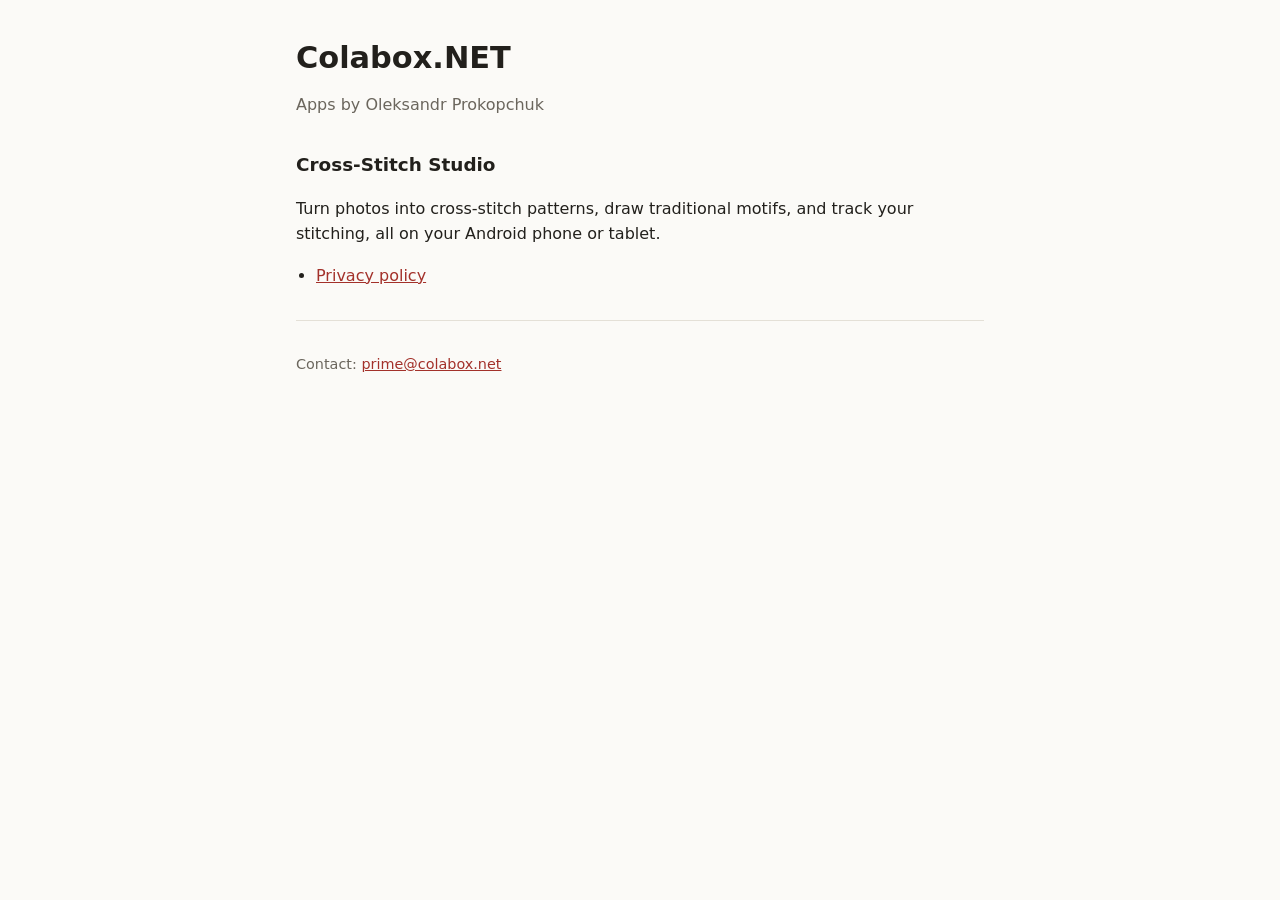
==== index.html @ 92dcaa94 "Cross-Stitch Studio privacy policy and app-ads.txt" ====
<!doctype html>
<html lang="en">
<head>
<meta charset="utf-8">
<meta name="viewport" content="width=device-width, initial-scale=1">
<title>Colabox.NET apps</title>
<link rel="stylesheet" href="style.css">
</head>
<body>
<main>
<h1>Colabox.NET</h1>
<p class="muted">Apps by Oleksandr Prokopchuk</p>
<h2>Cross-Stitch Studio</h2>
<p>Turn photos into cross-stitch patterns, draw traditional motifs, and track your stitching, all on your Android phone or tablet.</p>
<ul>
<li><a href="cross-stitch-studio/privacy.html">Privacy policy</a></li>
</ul>
<hr>
<footer>Contact: <a href="mailto:prime@colabox.net">prime@colabox.net</a></footer>
</main>
</body>
</html>
---- style.css ----
:root { --bg:#fbfaf7; --fg:#22201c; --muted:#6b665d; --accent:#a3312a; --line:#e4e0d7; }
@media (prefers-color-scheme: dark) { :root { --bg:#191816; --fg:#ecE8e0; --muted:#a49e93; --accent:#e0786f; --line:#34312c; } }
* { box-sizing: border-box; }
body { margin:0; background:var(--bg); color:var(--fg); font:16px/1.6 system-ui,-apple-system,"Segoe UI",Roboto,sans-serif; }
main { max-width:720px; margin:0 auto; padding:40px 16px 64px; }
h1 { font-size:1.9rem; line-height:1.2; margin:0 0 4px; }
h2 { font-size:1.15rem; margin:32px 0 8px; }
p, li { color:var(--fg); }
.muted { color:var(--muted); }
a { color:var(--accent); }
ul { padding-left:20px; }
hr { border:0; border-top:1px solid var(--line); margin:32px 0; }
footer { color:var(--muted); font-size:.9rem; }
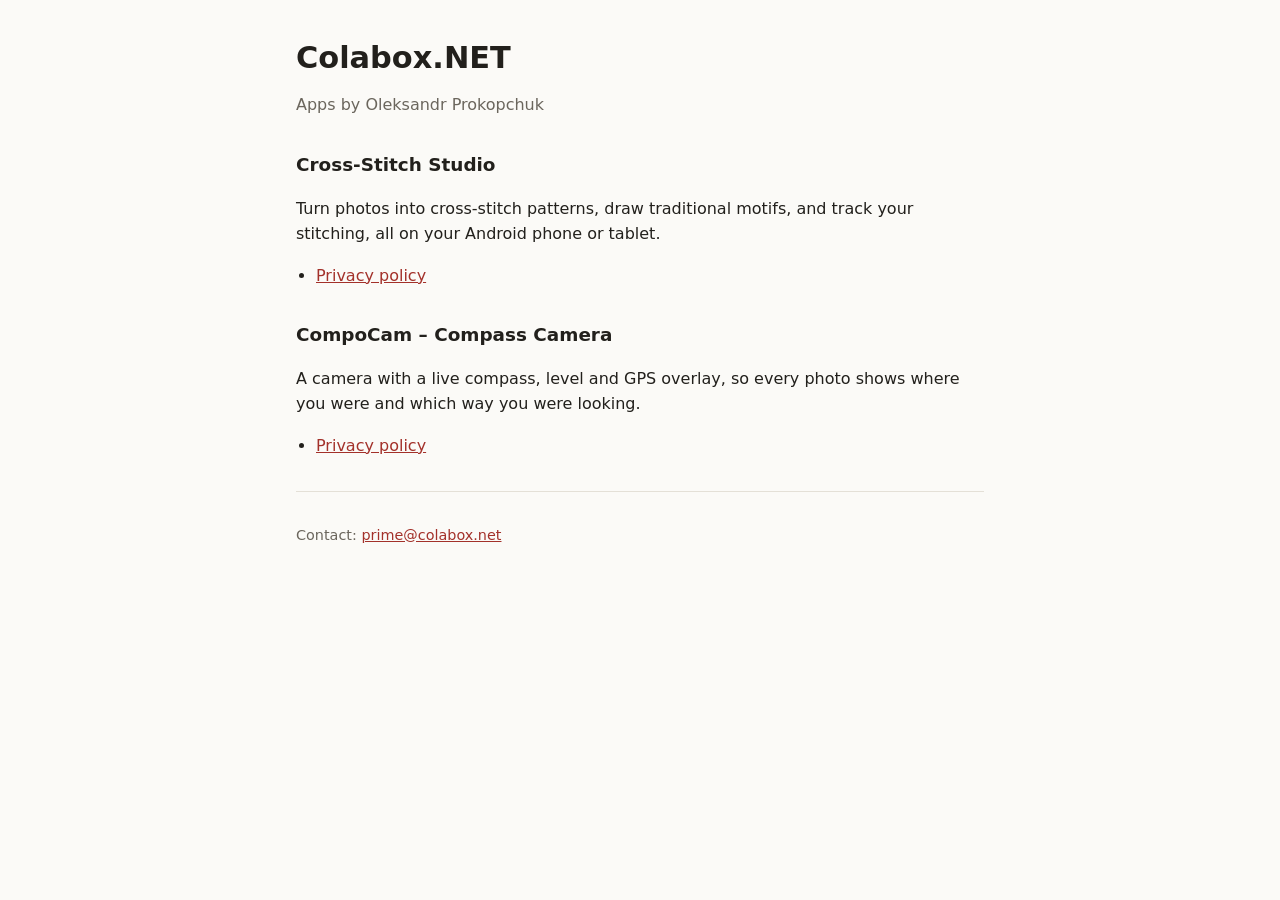
==== commit a607ffe1: "CompoCam privacy policy Co-Authored-By: Claude Opus 5.5 <noreply@anthropic.com> Claude-Session: http" ====
--- a/index.html
+++ b/index.html
@@ -15,6 +15,11 @@
 <ul>
 <li><a href="cross-stitch-studio/privacy.html">Privacy policy</a></li>
 </ul>
+<h2>CompoCam – Compass Camera</h2>
+<p>A camera with a live compass, level and GPS overlay, so every photo shows where you were and which way you were looking.</p>
+<ul>
+<li><a href="compocam/privacy.html">Privacy policy</a></li>
+</ul>
 <hr>
 <footer>Contact: <a href="mailto:prime@colabox.net">prime@colabox.net</a></footer>
 </main>
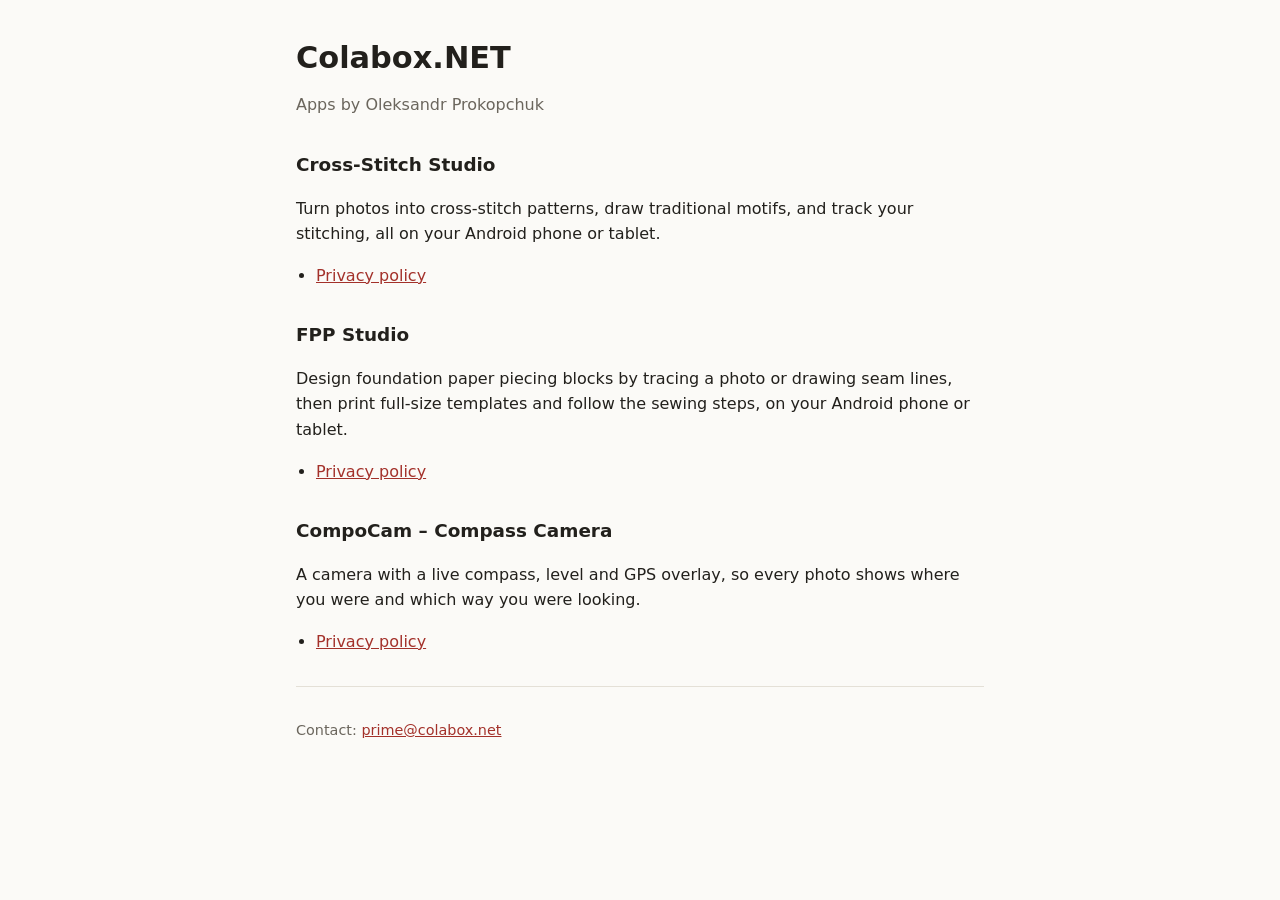
==== commit 47246cb2: "FPP Studio privacy policy" ====
--- a/index.html
+++ b/index.html
@@ -15,6 +15,11 @@
 <ul>
 <li><a href="cross-stitch-studio/privacy.html">Privacy policy</a></li>
 </ul>
+<h2>FPP Studio</h2>
+<p>Design foundation paper piecing blocks by tracing a photo or drawing seam lines, then print full-size templates and follow the sewing steps, on your Android phone or tablet.</p>
+<ul>
+<li><a href="fpp-studio/privacy.html">Privacy policy</a></li>
+</ul>
 <h2>CompoCam – Compass Camera</h2>
 <p>A camera with a live compass, level and GPS overlay, so every photo shows where you were and which way you were looking.</p>
 <ul>
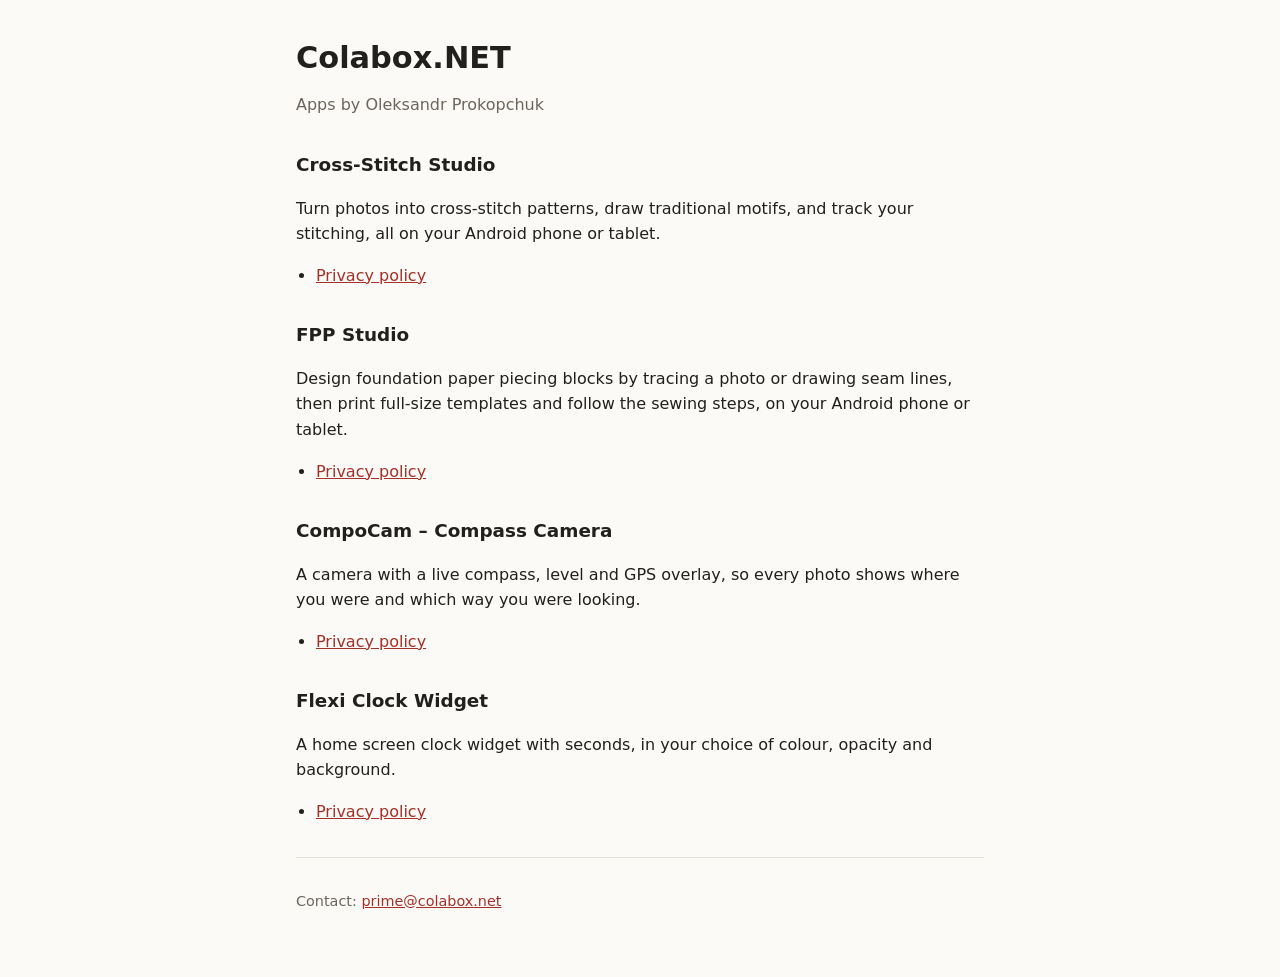
==== commit 436661e6: "Add Flexi Clock Widget privacy policy Co-Authored-By: Claude Opus 5.5 <noreply@anthropic.com> Claude" ====
--- a/index.html
+++ b/index.html
@@ -25,6 +25,11 @@
 <ul>
 <li><a href="compocam/privacy.html">Privacy policy</a></li>
 </ul>
+<h2>Flexi Clock Widget</h2>
+<p>A home screen clock widget with seconds, in your choice of colour, opacity and background.</p>
+<ul>
+<li><a href="flexi-clock/privacy.html">Privacy policy</a></li>
+</ul>
 <hr>
 <footer>Contact: <a href="mailto:prime@colabox.net">prime@colabox.net</a></footer>
 </main>
